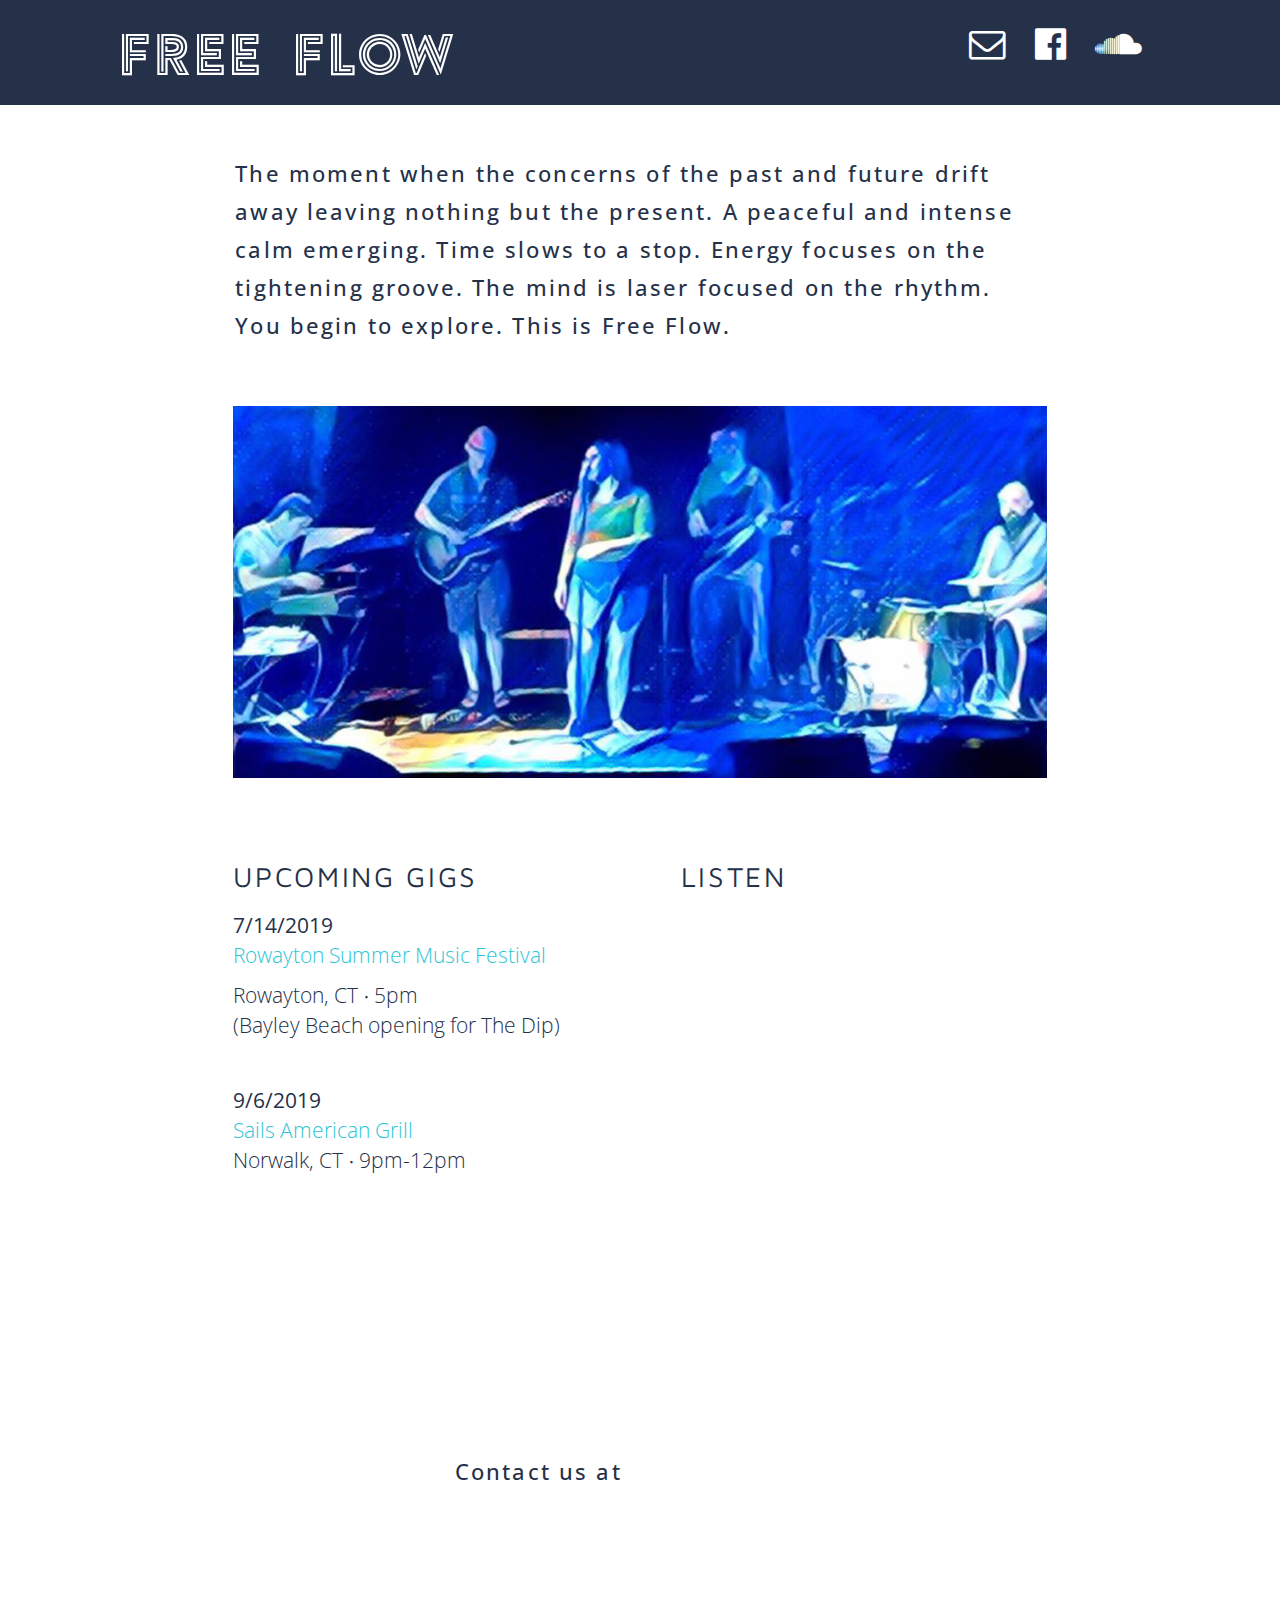
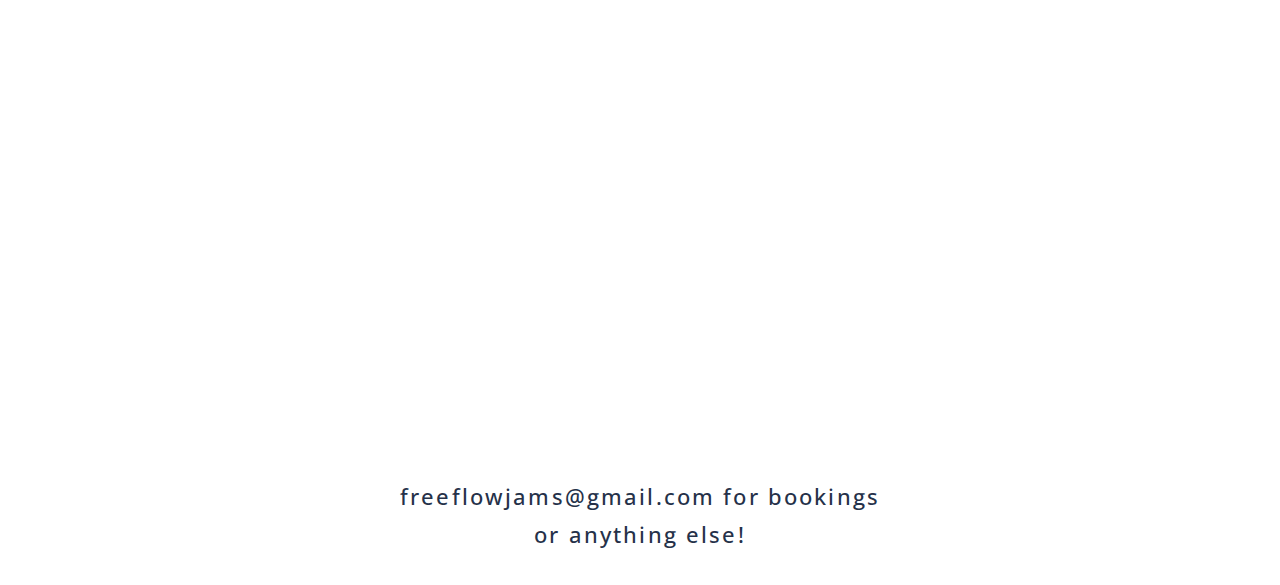
==== index.html @ c9c31d60 "Update index.html" ====
<!DOCTYPE html>
 <html>
     <head>
        <meta charset="UTF-8">
         <link href="https://fonts.googleapis.com/css?family=Maven+Pro:400,500,700|Open+Sans:300,300i,400,400i,600|Oregano" rel="stylesheet">
         <link href="https://fonts.googleapis.com/css?family=Handlee" rel="stylesheet">

       <link href="https://fonts.googleapis.com/css?family=Exo+2:400,600,700,800|Exo:400,800,800i" rel="stylesheet">
         <link rel="stylesheet" type="text/css" href="styles/normalize.css">
<!--
         <link rel="stylesheet" type="text/css" href="styles/main.css">
-->      
        
         
         <link rel="stylesheet" href="styles/font-awesome.css">
          <link rel="stylesheet" type="text/css" href="styles/landing.css">
         <title>Free Flow - Jazz-Funk</title>
         <meta name="viewport" content="width=device-width, initial-scale=1"> 
         <!-- Bootstrap -->
        <link href = "styles/bootstrap.min.css" rel = "stylesheet">
         <!-- <style>
             /* FIXING BOOTSTRAP HOVER LI STYLE    */
            .nav .navbar-social > a {
                padding:0;
            }
            .nav>li>a:hover, .nav>li>a:focus {
                background-color: transparent;
            }
             .nav>li>a {
               
                 padding: 16px 16px;
             }
             .navbar-nav {
                margin: 7.5px -15px;
                margin-left: auto;
                margin-right: auto;
                float: none;
                width: 552px;
             }
             .dropdown-menu{
                width: 20%;
            }
            .footer a, .footer a:hover, upcoming-gigs li p a, upcoming-gigs li p a:hover{
                color: #253149;
            }
             @media (min-width: 400px){
                 .navbar-nav>li>a {
                    padding-top: 14px;
                    padding-bottom: 14px;
                }
            }
             @media (min-width: 601px){
                .navbar-right {
                    float: none!important;
                    width: 552px;
                    margin: auto;
                } 
             }
             @media (max-width: 600px){
                .navbar-right {
                    float: none!important;
                    width: 150px;
                    margin: auto;
                } 
             }
         </style> -->
     </head>
     <body class="landing">
         <div class = "container-fluid background">
          
           <div class = "row buffer blue-background">
           
              <div class = "col-sm-12 col-md-10 col-lg-10 col-md-offset-1 col-lg-offset-1 fixed-nav">
                  <div class="logo-container">
                      <div class="logo">
                          <h1>Free Flow</h1>
                      </div>
                    
                  </div>
   <!--                <div class="read-more-wrapper">
                            <a href="case-studies/tasty-trucks.html"><div class="button">Read More</div></a> 
                  </div> -->
                  <div class="newsletter"><a href=""><div class="button">Newsletter?</div></a>
                  </div>
                  <div class="social-links">
                     <a href="/newsletter.html" target="_blank" title="Newsletter Signup"><i class="fa fa-envelope-o fa-lg"></i></a>
                    <a href="https://www.facebook.com/freeflowfunk/" target="_blank" title="Free Flow on Facebook"><i class="fa fa-facebook-official fa-lg"></i></a>
                    <a href="https://soundcloud.com/freeflowfunk" target="_blank" title="Free Flow on Soundcloud.  Click and Listen!"><i class="fa fa-soundcloud fa-lg"></i></a>
                  </div>
                 <!--  <nav class="navbar">
                  <div class="responsive-menu-1">
                            <ul class="nav navbar-nav navbar-right">                                                        
                                <li><a href="about.html" class="navbar-link">About</a></li>
                        
                            </ul>

                      
                  </div>
                  </nav> -->
                
              </div>
            </div>
              <div class = "col-sm-12 col-md-10 col-lg-10 col-md-offset-1 fixed-nav">
                  <div class="intro-text">
                      The moment when the concerns of the past and future drift away leaving nothing but the present. A peaceful and intense calm emerging. Time slows to a stop. Energy focuses on the tightening groove. The mind is laser focused on the rhythm. You begin to explore. This is Free Flow.
                   </div>
                  
           
                 <!--  <div class="mobile-nav-2">
                         <i class="fa fa-bars bars-2" aria-hidden="true"></i>
                         

                         <div class="responsive-menu-2">
                            <ul>
                                <li><a href="services.html" class="navbar-link">Portfolio</a></li>
                                <li><a href="services.html" class="navbar-link">Toolbox</a></li>
                                <li><a href="services.html" class="navbar-link">About</a></li>
                                <li><a href="../assets/rob-grabowski-resume.pdf" class="navbar-link">Resume</a></li>
                                <li><a href="services.html" class="navbar-link">Contact</a></li>    
                            </ul>
                         </div>
                    </div>
                </div> -->
           
              <div class = "col-sm-12 col-md-10 col-lg-10 col-md-offset-1 col-lg-offset-1">
                  
                   <div class="case-study free-flow-background">
                      
                  
                      <img id="" src="assets/background-image2.png" alt="Free Flow Image" />         
                    </div>  
                  
                   <div class="case-study tone-control">
                    <div class="tone-control-text-wrapper upcoming-gigs">
                          <h2>Upcoming gigs</h2>
                          <ul>
                     
                              


                                                    
                            
                            <!--  <li><span class="date">7/14/2018</span> <p><a href="https://www.flinderslane-nyc.com/location/stamford/">Flinders Lane</a><br />Stamford, CT &#8729; 9pm-11pm</p></li> -->
                              
                           <li><span class="date">7/14/2019</span><p><a href="https://www.rowaytoncurrents.com/?page_id=23764">Rowayton Summer Music Festival
</a></p><p>Rowayton, CT &#8729; 5pm<br />(Bayley Beach opening for The Dip)</p><br />
                            </li> 
                           
                           <li><span class="date">9/6/2019</span> <p><a href="http://sailsbarandgrill.com">Sails American Grill</a><br />Norwalk, CT &#8729; 9pm-12pm</p></li>
                            
                            
                            
                            
                            
                          </ul>
                         
                      </div>   
                      
                      <div class="tone-control-text-wrapper follow-us">
                        <!--<h2>Follow</h2>
                         <ul>
                          <li><p>Follow us on <a href="https://www.facebook.com/freeflowfunk/" target="_blank">Facebook</a></p></li>
                          <li>
                        </ul> -->
                          <h2>Listen</h2>
                          <p><iframe width="100%" height="350" scrolling="no" frameborder="no" src="https://w.soundcloud.com/player/?url=https%3A//api.soundcloud.com/playlists/202542788&amp;color=253149&amp;auto_play=false&amp;hide_related=false&amp;show_comments=true&amp;show_user=true&amp;show_reposts=false"></iframe></p>
                         <!--  <li> <p>Watch us on Youtube</p></li> -->
                        
                        
                        
                   <div class="case-study tone-control">    
                      </div>
                        <iframe width="560" height="315" src="https://www.youtube.com/embed/9T-o65VsxTg" frameborder="0" allow="accelerometer; autoplay; encrypted-media; gyroscope; picture-in-picture" allowfullscreen></iframe>
                      <div>
                    </div>  
                    </div>
                    </div>
               
               
 
                  
                  <div class="footer">
                      <div class="intro-text">
                           Contact us at <a href="mailto:freeflowjams@gmail.com" class="navbar-link">freeflowjams@gmail.com</a> for bookings or anything else!
                       </div>

  <!--                   <nav class="navbar">
                    
                        <div class="links-container">
                            
                          

                             <a href="https://www.facebook.com/pg/freeflowfunk/" class="navbar-link">Facebook</a>
                             <a href="http://soundcloud.com/freeflowfunk" class="navbar-link">Soundcloud</a>
                            
                        </div>
                    
                    </nav>
                             -->   
                 </div>
                  
              </div>
           </div>

           

        </div>
<!--
         <div class = "container-fluid background">
   
           <div class = "row buffer">
              
              <div class = "col-sm-6 col-lg-9 col-lg-offset-3 hero-right">
                  
                   
                    <div class="intro-text">
                       
                   </div>
              </div>
           </div>
           
        </div>
-->
         
        
        <script src="https://code.jquery.com/jquery-2.1.3.min.js"></script>
        
        <script type="text/javascript">
            jQuery(function($){
                     $( '.bars-1' ).click(function(){
                     $('.responsive-menu').slideToggle(600);
                     })
                     
                     $( '.bars-2' ).click(function(){
                     $('.responsive-menu-2').slideToggle(600);
                     })
                     $(document).ready(function() {
                        // run test on initial page load
                        checkSize();

                        // run test on resize of the window
                        $(window).resize(checkSize);
                    });

                    //Function to the css rule
                    function checkSize(){
//                        console.log('here1');
                        if ($(".tasty-trucks-text-wrapper").css("text-align") == "center" ){
//                            console.log('here2');
                            $('#tasty-img').insertBefore('#tasty-text-wrapper');
                            $('#eyestylist-img').insertBefore('#eyestylist-text-wrapper');
                        }
                    }
                    
                    $('ul.nav li.dropdown').hover(function() {
                        

//                        $('.dropdown-menu').stop(true, true).delay(200).fadeIn(500);
//                    }, function() {
//                         
//                      $('.dropdown-menu').stop(true, true).delay(200).fadeOut(500);
                    });
                })
        </script>
        
        <style>
            .dropdown-menu{
                width: 20%;
                border-radius: 0;
                margin-right: 20%;
            }
            
         </style>
     </body>
 </html>
---- styles/landing.css ----
@font-face {
  font-family: 'Argon';
  src: url('../fonts/Argon.otf') format('opentype');
}
body{
    height: auto;
    min-height: 100% !important;
    
}
.landing{
    font-family: 'Open Sans', sans-serif;
    font-weight: 400;
    color: #253149;
}

li{
    list-style-type: none;
    padding-bottom: 5px;
    font-size: 1.5em;
    
}
li p{
    font-weight: 300;
}
li a, li a:hover{
    color: #2DC5D6;
    text-decoration: none;
}
ul{
    padding-left: 0;
}
.footer a, .footer a:hover, upcoming-gigs li p a, upcoming-gigs li p a:hover{
    color: #253149;
}
.container-fluid.background{
    background-color: #ffffff;
    z-index: 1;
}
.logo{
   /*font-family: 'Exo 2', sans-serif;*/
   font-family: 'Argon','Exo 2', sans-serif;
   
    cursor: pointer;
}
.logo-container{
    float: left;
}
.blue-background{
    background-color: #253149;
}

.logo h1{
    font-size: 4.2em;
/*    text-shadow: 1px 1px 0 #767471;*/
    letter-spacing: 4.84px;
/*    -webkit-text-stroke: 1px #E3E3E3;*/
     /*font-family: 'Exo 2', sans-serif;*/
      font-family: 'Argon','Exo 2', sans-serif;
     font-weight: 300;
/*
     font-family: 'Handlee', cursive;
     font-family: 'Bungee Inline', cursive;
     font-family: 'Titan One', cursive;
     
*/
   -webkit-text-fill-color: ##E3E3E3; /* Will override color (regardless of order) */
   color: #fff;
}
.logo h1.a{
    font-size: 5.2em;
/*    text-shadow: 1px 1px 0 #767471;*/
    letter-spacing: -3.16px;
/*    -webkit-text-stroke: 1px #E3E3E3;*/
    font-family: 'Oregano', cursive;
/*   -webkit-text-fill-color: ##E3E3E3;  Will override color (regardless of order) */
   
}


/*
 rg: 
border: 1px solid #E3E3E3;
font-family: Oregano-Regular;
font-size: 72px;
color: #253149;
letter-spacing: -3.16px;
text-shadow: 1px 1px 0 #767471;
*/

.buffer {
    padding-bottom: 10px; 
}
.landing h2{
    font-family: 'Maven Pro', sans-serif;
    font-size: 2em;
    text-transform: uppercase;
    letter-spacing: 2.66px;
    font-weight: 400;
}

.case-study h2{
    font-family: 'Maven Pro', sans-serif;
    font-size: 2em;
    text-transform: uppercase;
    letter-spacing: 2.66px;
    font-weight: 400;
    padding-bottom: 2%;
}
.case-study{
/*
    border: 1px;
    border-style: solid;
    border-width: 4px;
    border-color: rgba(37,49,73, .25);
*/
    width: 100%;
    min-height: 400px;
    padding-top: 5%;
    margin: auto;
    margin-top: 20px;
    margin-bottom: 10%;
    height: 100%;
    
}
.case-study.tasty-trucks{
    margin-top: 0;
}
.case-study img, .view-other-studies img{
    height: auto;
    width: 70%;
    display: inline-block;
    float: left;
/*  margin-left: 40px;
   margin-right: 40px;*/
/*
    border-color: #979797 !important;
    border-width: 6px;
    border-style: solid;
*/
}
.free-flow-background {
    margin-bottom: 0;
}
.free-flow-background img{
    width: 100%;
}
.case-study.tone-control{
    height: 100%;
    margin-bottom: 20%;
  
}
.case-study.tone-control img{
    height: auto;
/*    width: 70%;*/
    display: inline-block;
}
.tasty-trucks img, .eyestylist img{
    border-color: #7D1311 !important;
    float: right;
    height: auto;
    width: 70%;
}
.eyestylist img{
    float: right;
}
.eyestylist{
/*
    padding-top: 0;
    margin-top: 0;
*/
}
.tasty-trucks-text-wrapper, .eyestylist-text-wrapper{
    float: left;
    width: 30%;
    padding-top: 10%;
}
.eyestylist-text-wrapper{
    display: inline-block;
    float: left;
    width: 25%;
}
.tone-control-text-wrapper, .winery-text-wrapper {
    display: inline-block;
    
    width: 100%;
    margin: auto;
}
.upcoming-gigs{
    width: 45%;
    margin: auto;
    text-align: left;
    padding-top: 2%;
}
.follow-us{
    float: right;
    width: 45%;
    margin: auto;
    text-align: left;
    padding-top: 2%;
    
}
.tone-control img{
    border-color: #FFE8D1 !important;
}
.fandistro img{
    border-color: #57585B !important;
}
.case-study h3{
    width: 90%;
    font-weight: 300;
    letter-spacing: 1.37px;
    line-height: 1.5;
    font-size: 1.5em;
}
.footer .intro-text{
    padding-bottom: 5%;
}
.newsletter .button, .intro-text .lets-chat{
    background-color: #2DC5D6;
    border: none;
    color: #ffffff;
    padding: 10px 10px;
    text-align: center;
    text-decoration: none;
    text-transform: uppercase;
    display: inline-block;
    font-size: 1em;
    margin: 4px 2px;
    cursor: pointer;
    font-family: 'Open Sans', sans-serif;
    font-weight: 400;
    letter-spacing: 1px;
    max-width: 150px;
    width: 100%;
    
}
.intro-text .lets-chat{
    margin-top: 0;
    margin-bottom: 50px;
}
.case-study .button a, .intro-text .lets-chat a{
    color: #ffffff;
    text-decoration: none;
}
.mobile-nav-2{
    display: none;
}
.intro-text{
    color: #253149;
    font-family: 'Open Sans', sans-serif;
    font-weight: 500;
    padding-top: 50px;
    letter-spacing: 2.14px;
    line-height: 1.7;
    font-size: 1.6em;
    width: 80%;
    margin: auto;
}
.newsletter-text{
    text-align: center;
}
.newsletter-text p{
    padding-bottom: 5%;
}
.newsletter-text label{
    color: #253149;
    font-weight: 500;
}
.newsletter-text .button{
    background-color: #2DC5D6;
    color: #fff;
    border: none;
}
.responsive-menu-1{
    padding-top: 2%;
    color: #253149;
    float: right;
    width: auto;
    
}

/* BEGIN BUTTON EFFECTS */

.responsive-menu-1 li:after{
  backface-visibility: hidden;
  border: 1px solid rgba(37,49,73,0);
  bottom: 0px;
  content: " ";
  display: block;
  margin: 0 auto;
  position: relative;
  transition: all 280ms ease-in-out;
  width: 0;
}

.responsive-menu-1 li:hover:after{
  backface-visibility: hidden;
  border-color: rgba(37,49,73,1);
  transition: width 350ms ease-in-out;
  width: 80%;
/*    border: 1px solid rgba(246,219,175,1);*/
/*    box-shadow: 1px 1px 1px rgba(246,219,175,1);*/
}

.responsive-menu-1 li:hover:before {
  bottom: auto;
  top: 0;
  width: 80%;
}
.newsletter{
    float: left;
    padding-left: 20%;
    padding-top: 4%;
    display: none;
}
.social-links{
    float: right;
    width: 210px;
    padding-top: 3%;
}
.social-links i{
    padding-right: 2%;
    font-size: 2.6em;
    padding-left: 10%;
}
.social-links a, .social-links a:hover, .newsletter a, .newsletter a:hover{
    color: #fff;
    cursor: pointer;
}
/* END BUTTON EFFECTS */

ul.nav li:hover { 
    color: #fff !important; 
}
nav > li > a:hover{
    background-color:#fff;
}
.responsive-menu-1 li{
    float: left;
/*    padding-left: 5%;*/
    font-size: 1.4em;
}

/* BEGIN SECONDARY PAGE NAVIGATION */
.responsive-menu-secondary{
    padding-top: 20px;
    color: #253149;
}
.responsive-menu-secondary li a, .responsive-menu-secondary li a:hover{
    color: #253149;
    font-family: 'Maven Pro', sans-serif;
    letter-spacing: 1.06px;
    text-decoration: none;
}
/* END SECONDARY PAGE NAVIGATION */

.responsive-menu-1 li a, .responsive-menu-1 li a:hover{
    color: #253149;
    font-family: 'Maven Pro', sans-serif;
    letter-spacing: 1.06px;
    text-decoration: none;
    font-size: 1.2em;
    
}
.responsive-menu-1 a, .responsive-menu-1 a:hover{
    color: #253149;
    font-family: 'Maven Pro', sans-serif;
    letter-spacing: 1.6px;
    text-decoration: none;
    font-size: 1.7em;
    padding: 14px 16px;
    text-transform: uppercase;
    font-weight: 300;
    
}
.case-study.winery img{
    border-color: #7F4C48 !important;
}

.winery{
/*
    padding-top: 10%;
    padding-bottom: 10%;
*/
    }
.footer {
    color: #253149;
    font-family: 'Open Sans', sans-serif;
    font-weight: 300;
/*    padding-top: 50px;*/
    letter-spacing: 2.14px;
    line-height: 1.5;
    width: 95%;
    margin: auto;
    padding-left: 10%;
    padding-right: 10%;
    padding-top: 5%;
    text-align: center;
    
        
}
.wines .footer{
    width: 95%;
}

.links-container a, .links-container a:hover, .links-container a:visited{
/*    padding-right: 20px;*/
    text-decoration: none;
    font-size: 1em;
    color: #253149;
    font-weight: 400;
}

.links-container a:after{
    content: '  \2219 ';
    
}
.links-container a:last-child:after {
content: '';
}
.footer .intro-text:nth-child(2){
    padding-top: 20px;
}


@media (max-width: 1200px ){
    .logo {
        text-align: center;
    }
    .logo-container{
        float: none;
    }
    .responsive-menu-secondary{
        text-align: center;
    }
    .responsive-menu-1{
        text-align: center;
        padding-top: 5%;
        width: 100%;
    }
    .intro-text{
        text-align: left;
        width: 70%;
        margin: auto;
    }
    .footer .intro-text{
        text-align: center;
        width: 100%;
       
    }
    .intro-content{
        margin: auto;
    }
    .social-links{
        float: none;
        margin: auto;
        padding-bottom: 5%;

    }
    .upcoming-gigs{
        padding-bottom: 5%;
    }
    .case-study {
        text-align: center;
/*        margin-bottom: 0;*/
        min-height: 200px;
    }
    .case-study img{
       margin-bottom: 10%;
       float: none;
       margin-left: 5%;
       margin-right: 5%;
        width: 80%;
    }
    .case-study.tone-control{
/*        margin-bottom: 10%;*/
    }
    .case-study{
        margin-bottom: 0;
        margin-top: 0;
        padding-top: 10%;
    }
    .case-study.tone-control{
        margin-bottom: 5%;
    }
/*
    .case-study.tone-control img{
        width: 60%;     
    }
    .tasty-trucks img, .eyestylist img{
        width: 60%;
    }
*/
    .tasty-trucks-text-wrapper, .tone-control-text-wrapper, .eyestylist-text-wrapper, .winery-text-wrapper  {
        padding-top: 0;
        width: 100%;
        float: none;
    }
    .case-study h2{
        text-align: center;
        padding-bottom: 5%;
        margin: auto;
    }
    .case-study h3{
        margin: auto;
        font-size: 1.3em;
        text-align: center;
         width: 70%;
    }
    .read-more-wrapper{
        margin-bottom: 10%;
    }
    .footer{
        
        line-height: 2;
    }
}
@media (max-width: 1024px ){
    .tasty-trucks img, .eyestylist img, .tone-control img, .winery img {
        width: 80%;
    }
}
@media (max-width: 768px ){
    .responsive-menu-1{
        width: 100%;
    }
    .tasty-trucks img, .eyestylist img, .tone-control img, .winery img {
        width: 80%;
    }
    .case-study{
        padding-top: 10%;
        padding-bottom: 10%;
        margin-bottom: 0;
    }
    .case-study.tone-control{
        margin-bottom: 0;
    }
    .case-study.tasty-trucks{
        padding-top: 20%;
/*        padding-bottom: 0;*/
    }
    .case-study h3{
        width: 80%;
    }
    .tasty-trucks-text-wrapper  {
        padding-top: 0;
        width: 100%;
        float: none;
    }
    .eyestylist-text-wrapper{
        padding-top: 0;
        width: 100%;
    }
    .tone-control-text-wrapper{
        width: 100%;
    }
    .eyestylist{
/*        padding-top: 0;*/
    } 
    .winery{
/*
        padding-top: 0;
        padding-bottom: 10%;
*/
    }
}

@media (max-width: 600px ){
    .responsive-menu-1 li{
        float: none;
    }
}
@media (max-width: 1400px ){
    .responsive-menu-1{
        padding-top: 3%;
    }
}
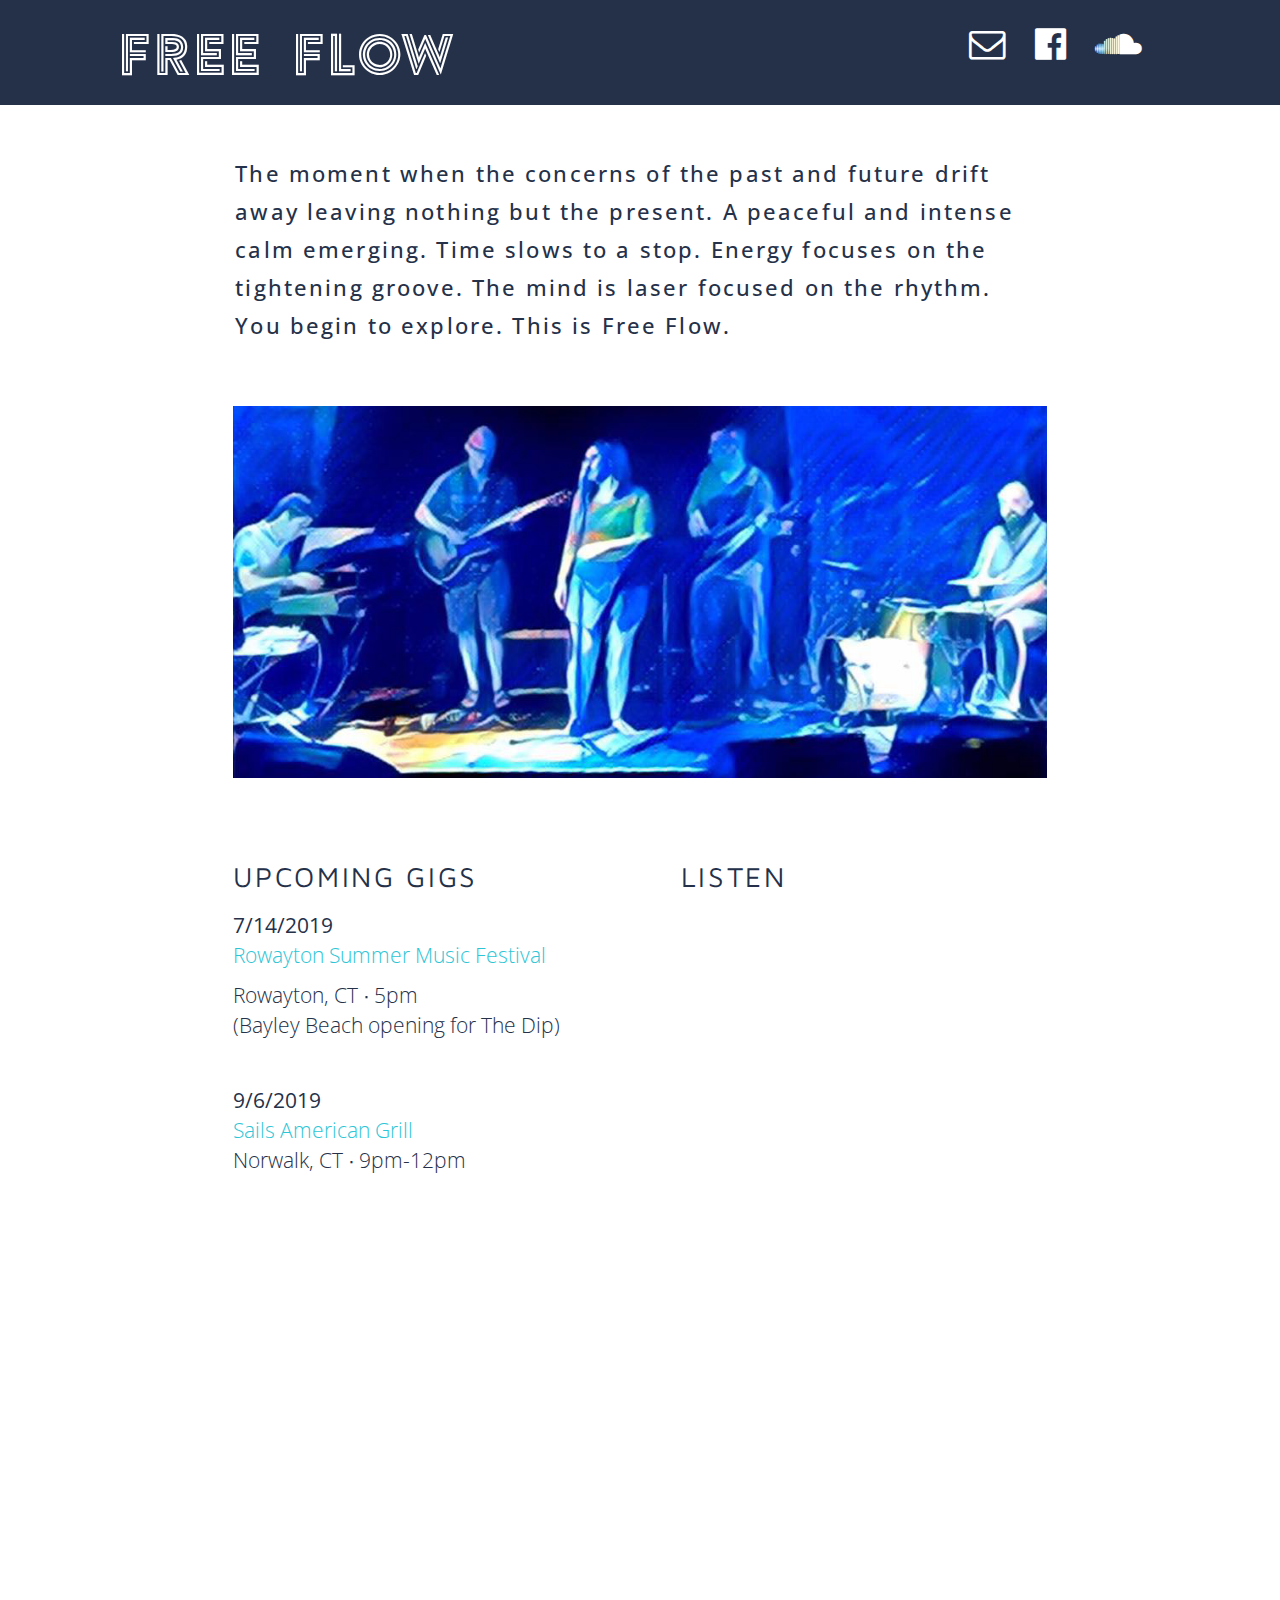
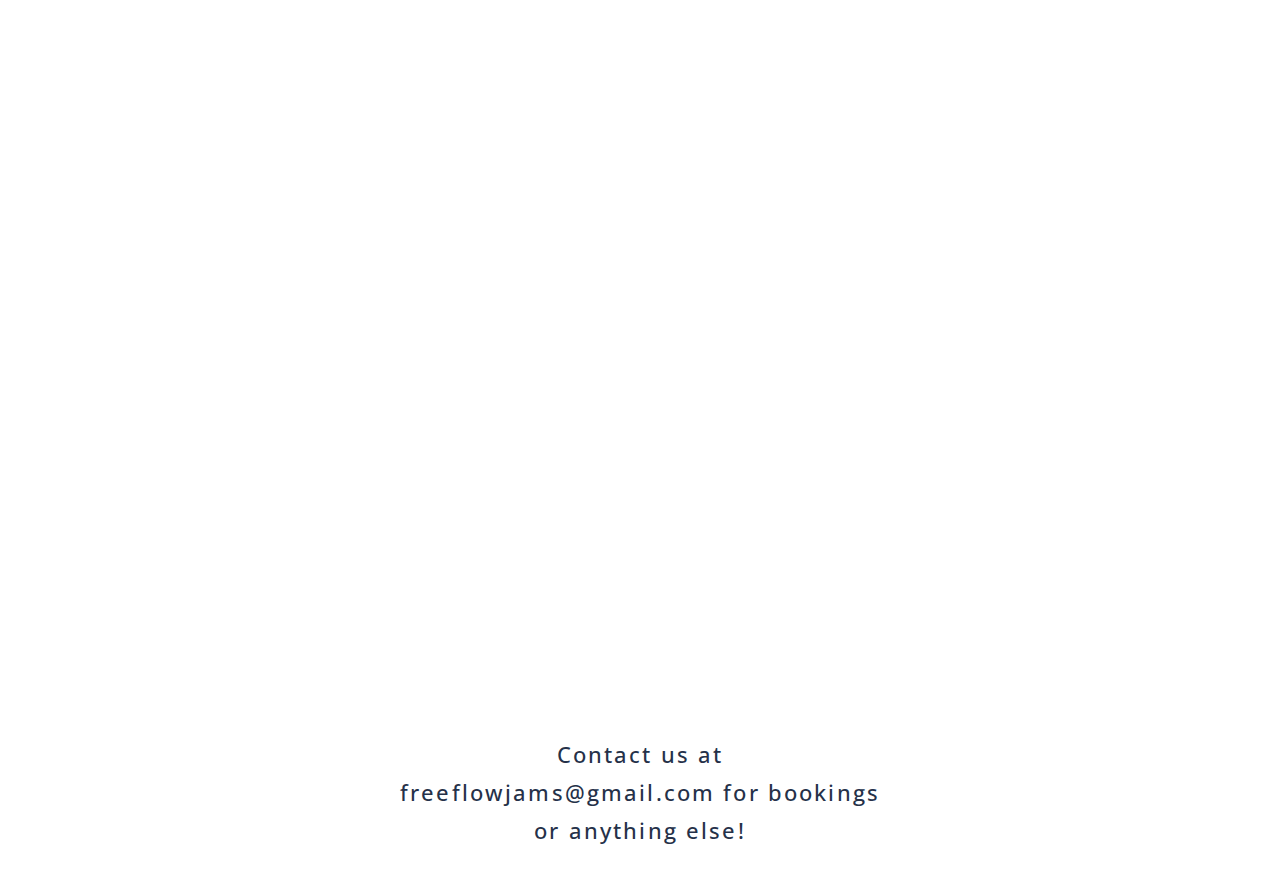
==== commit 9289b50f: "Update index.html" ====
--- a/index.html
+++ b/index.html
@@ -166,15 +166,15 @@
                           <p><iframe width="100%" height="350" scrolling="no" frameborder="no" src="https://w.soundcloud.com/player/?url=https%3A//api.soundcloud.com/playlists/202542788&amp;color=253149&amp;auto_play=false&amp;hide_related=false&amp;show_comments=true&amp;show_user=true&amp;show_reposts=false"></iframe></p>
                          <!--  <li> <p>Watch us on Youtube</p></li> -->
                         
-                        
-                        
+                     </div>    
+                   </div>     
                    <div class="case-study tone-control">    
                       </div>
                         <iframe width="560" height="315" src="https://www.youtube.com/embed/9T-o65VsxTg" frameborder="0" allow="accelerometer; autoplay; encrypted-media; gyroscope; picture-in-picture" allowfullscreen></iframe>
                       <div>
-                    </div>  
-                    </div>
-                    </div>
+                   </div>  
+                 
+              
                
                
  
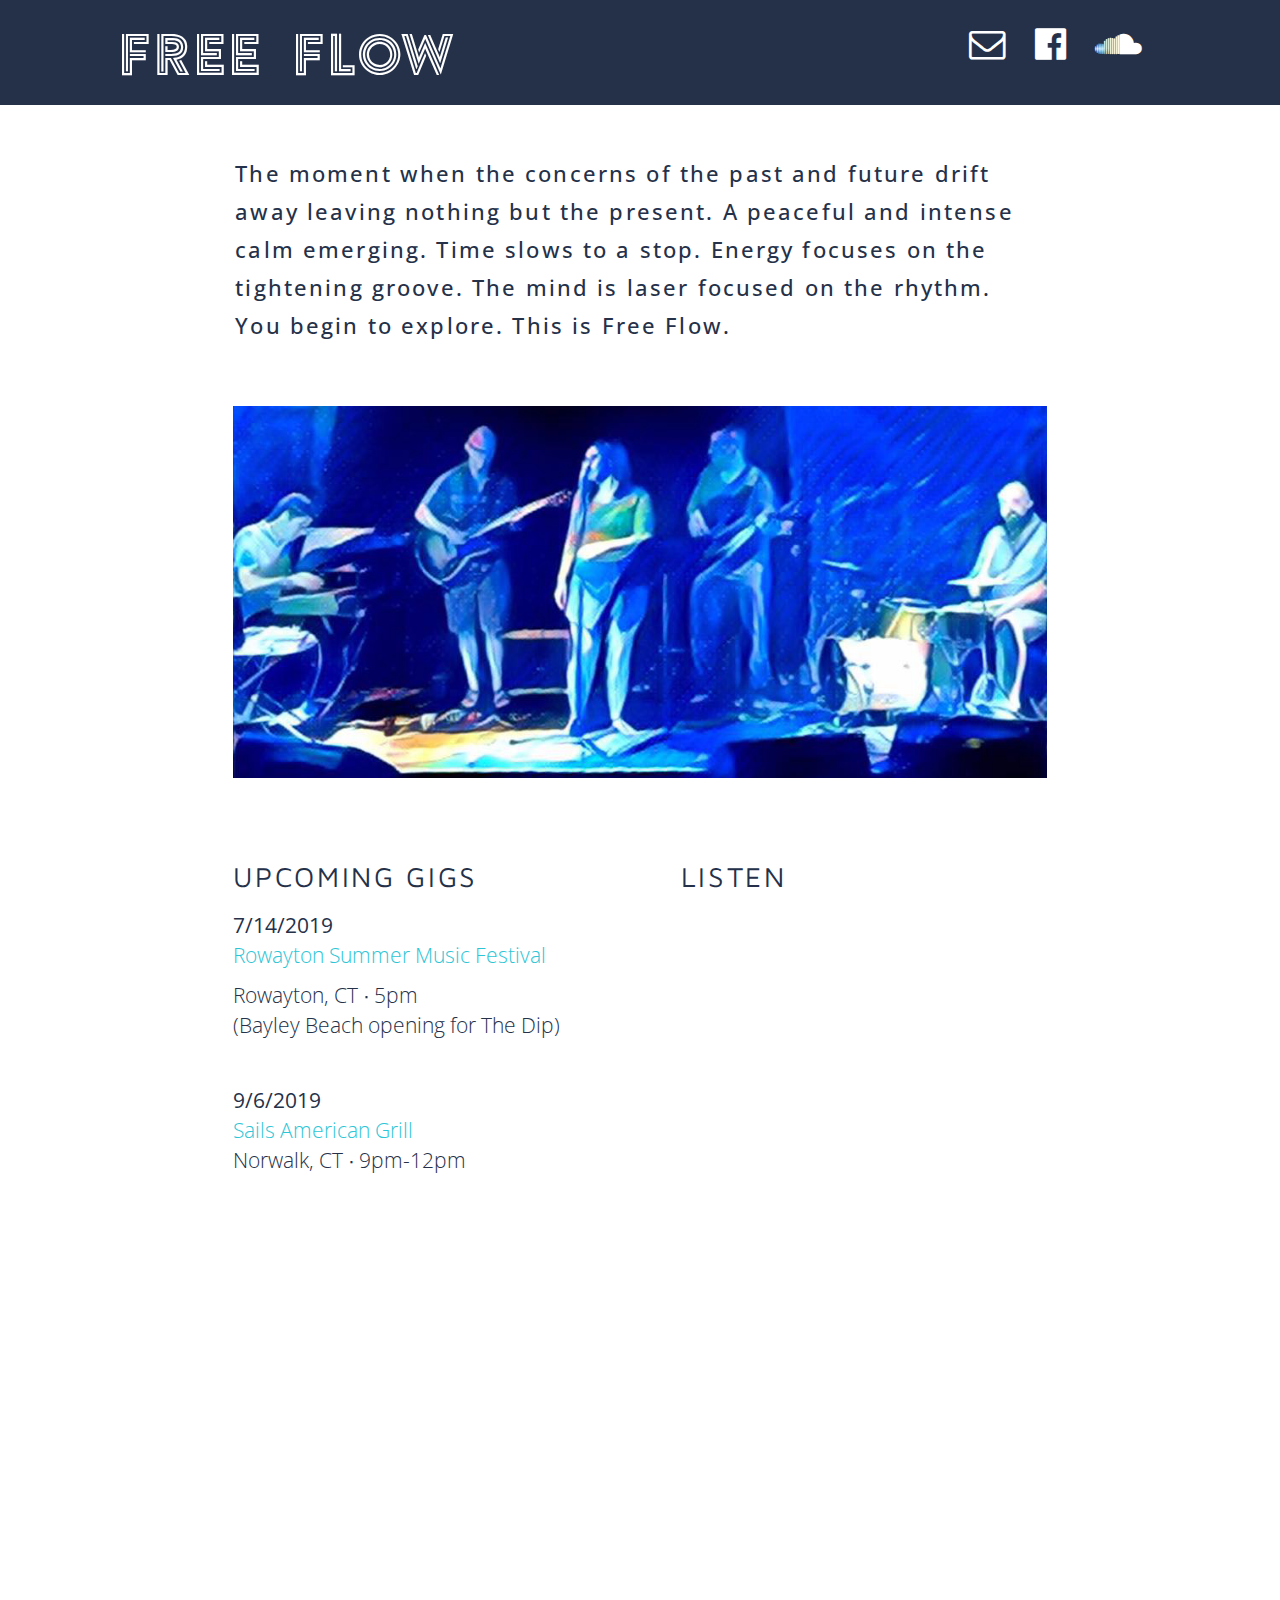
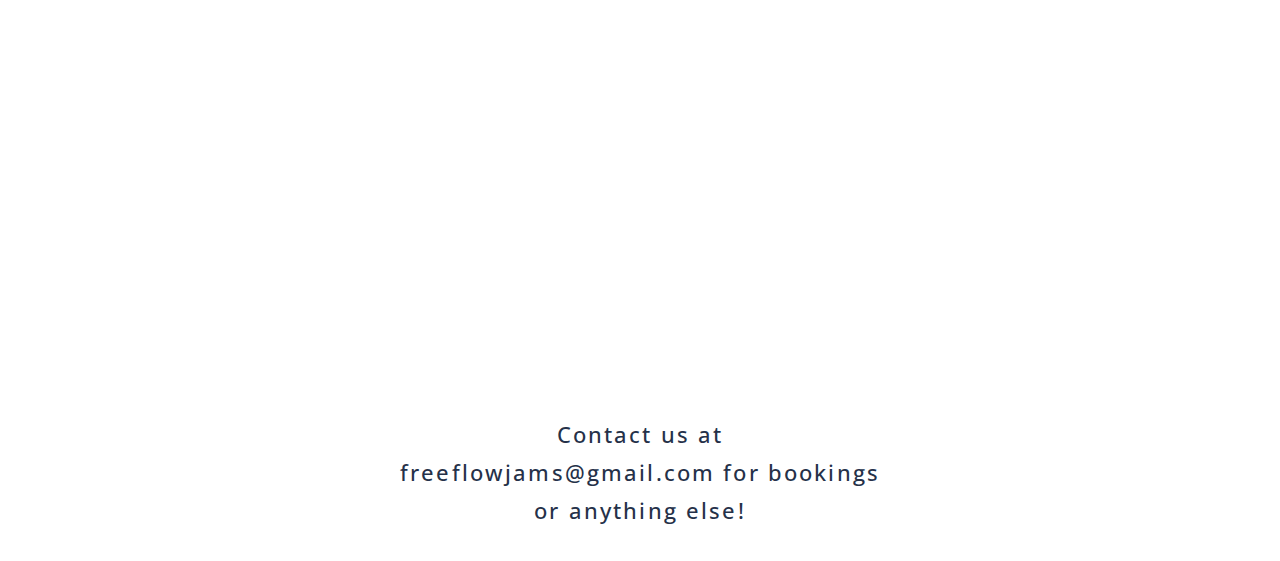
==== commit 55ab2d1b: "Update index.html" ====
--- a/index.html
+++ b/index.html
@@ -169,9 +169,9 @@
                      </div>    
                    </div>     
                    <div class="case-study tone-control">    
-                      </div>
+                      
                         <iframe width="560" height="315" src="https://www.youtube.com/embed/9T-o65VsxTg" frameborder="0" allow="accelerometer; autoplay; encrypted-media; gyroscope; picture-in-picture" allowfullscreen></iframe>
-                      <div>
+                      
                    </div>  
                  
               
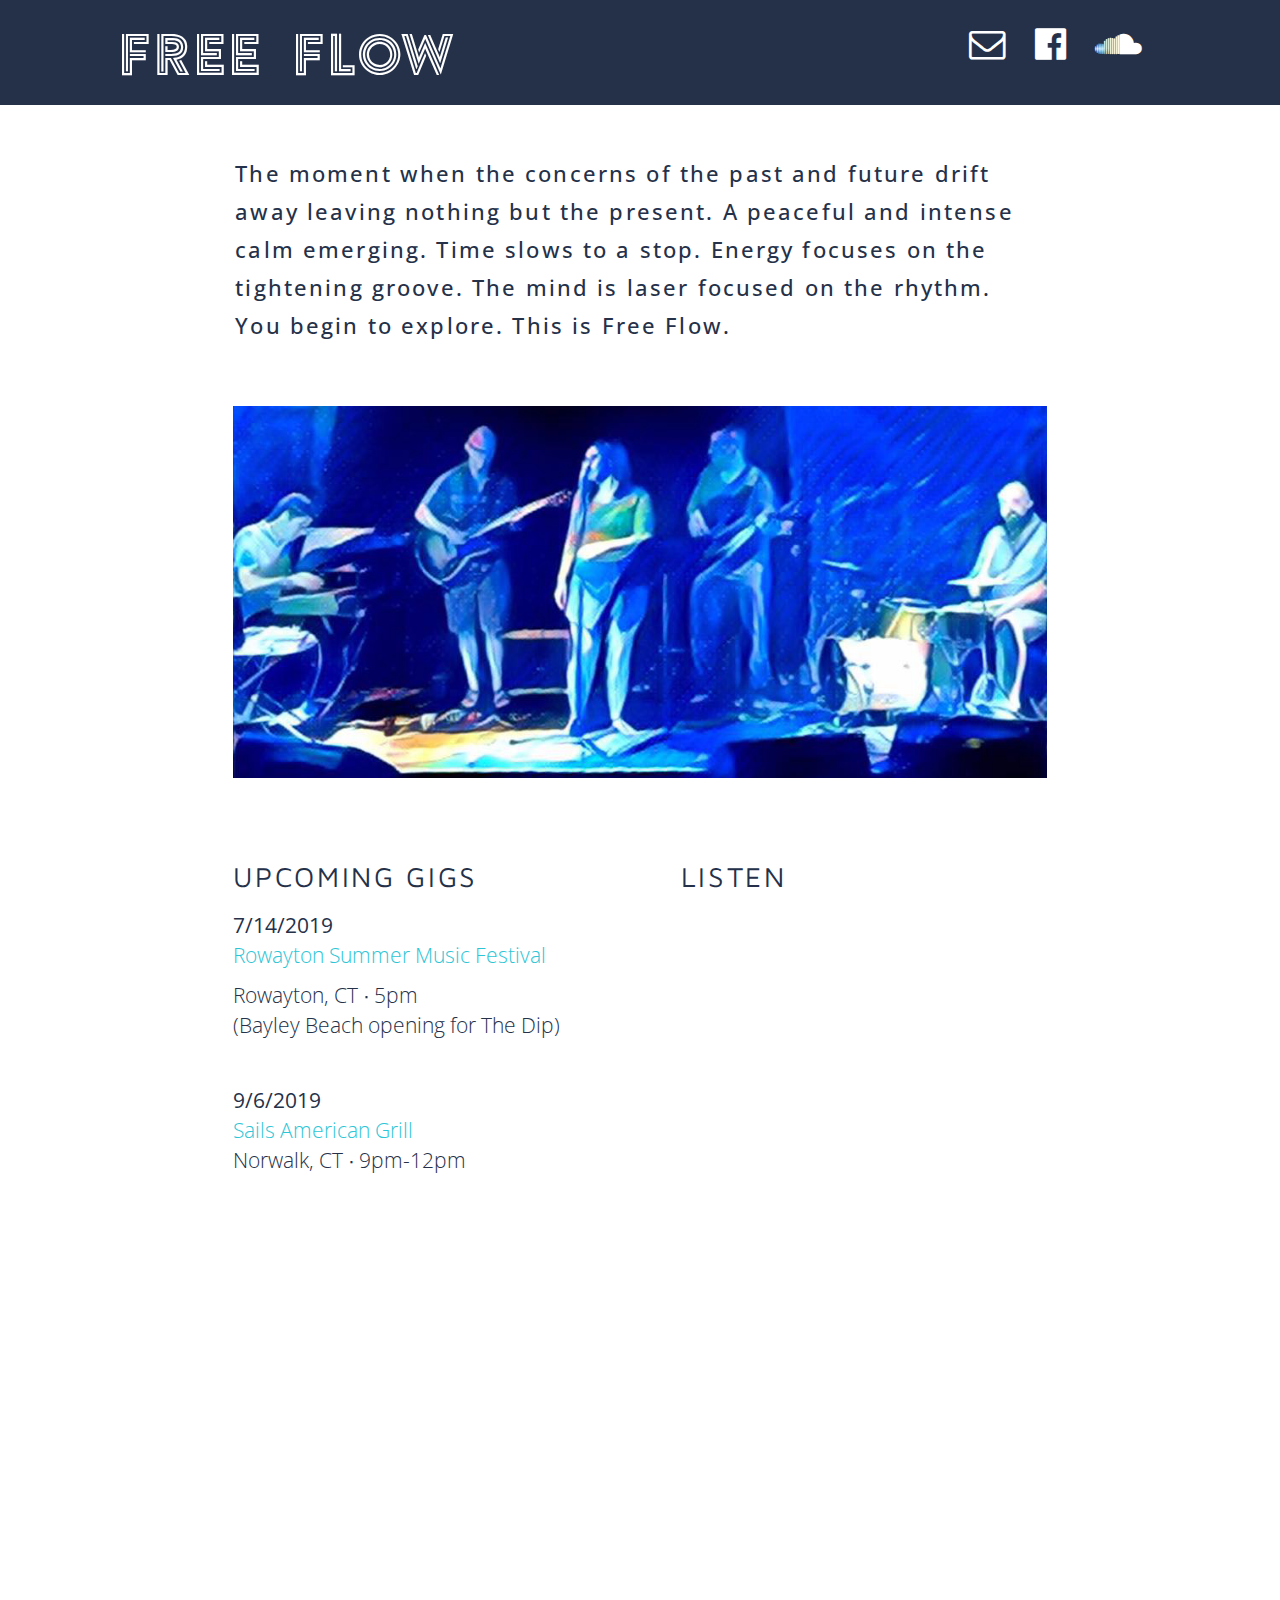
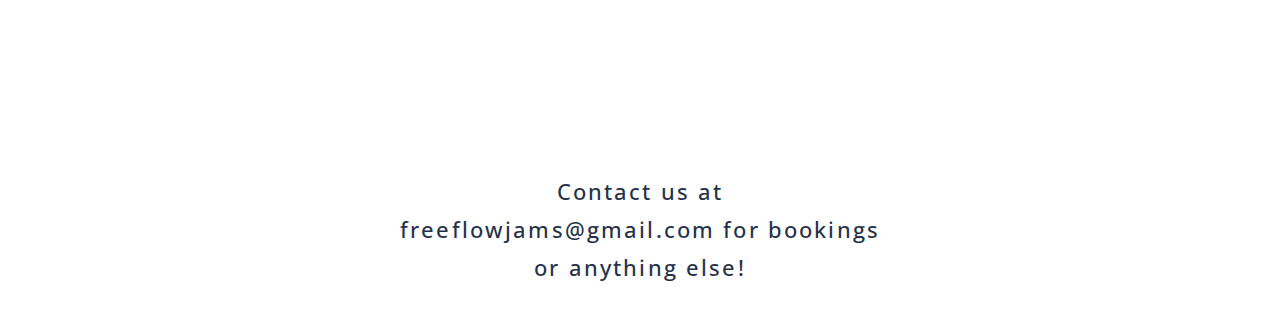
==== commit c56f3645: "Update index.html" ====
--- a/index.html
+++ b/index.html
@@ -168,11 +168,11 @@
                         
                      </div>    
                    </div>     
-                   <div class="case-study tone-control">    
+               
                       
                         <iframe width="560" height="315" src="https://www.youtube.com/embed/9T-o65VsxTg" frameborder="0" allow="accelerometer; autoplay; encrypted-media; gyroscope; picture-in-picture" allowfullscreen></iframe>
                       
-                   </div>  
+               
                  
               
                
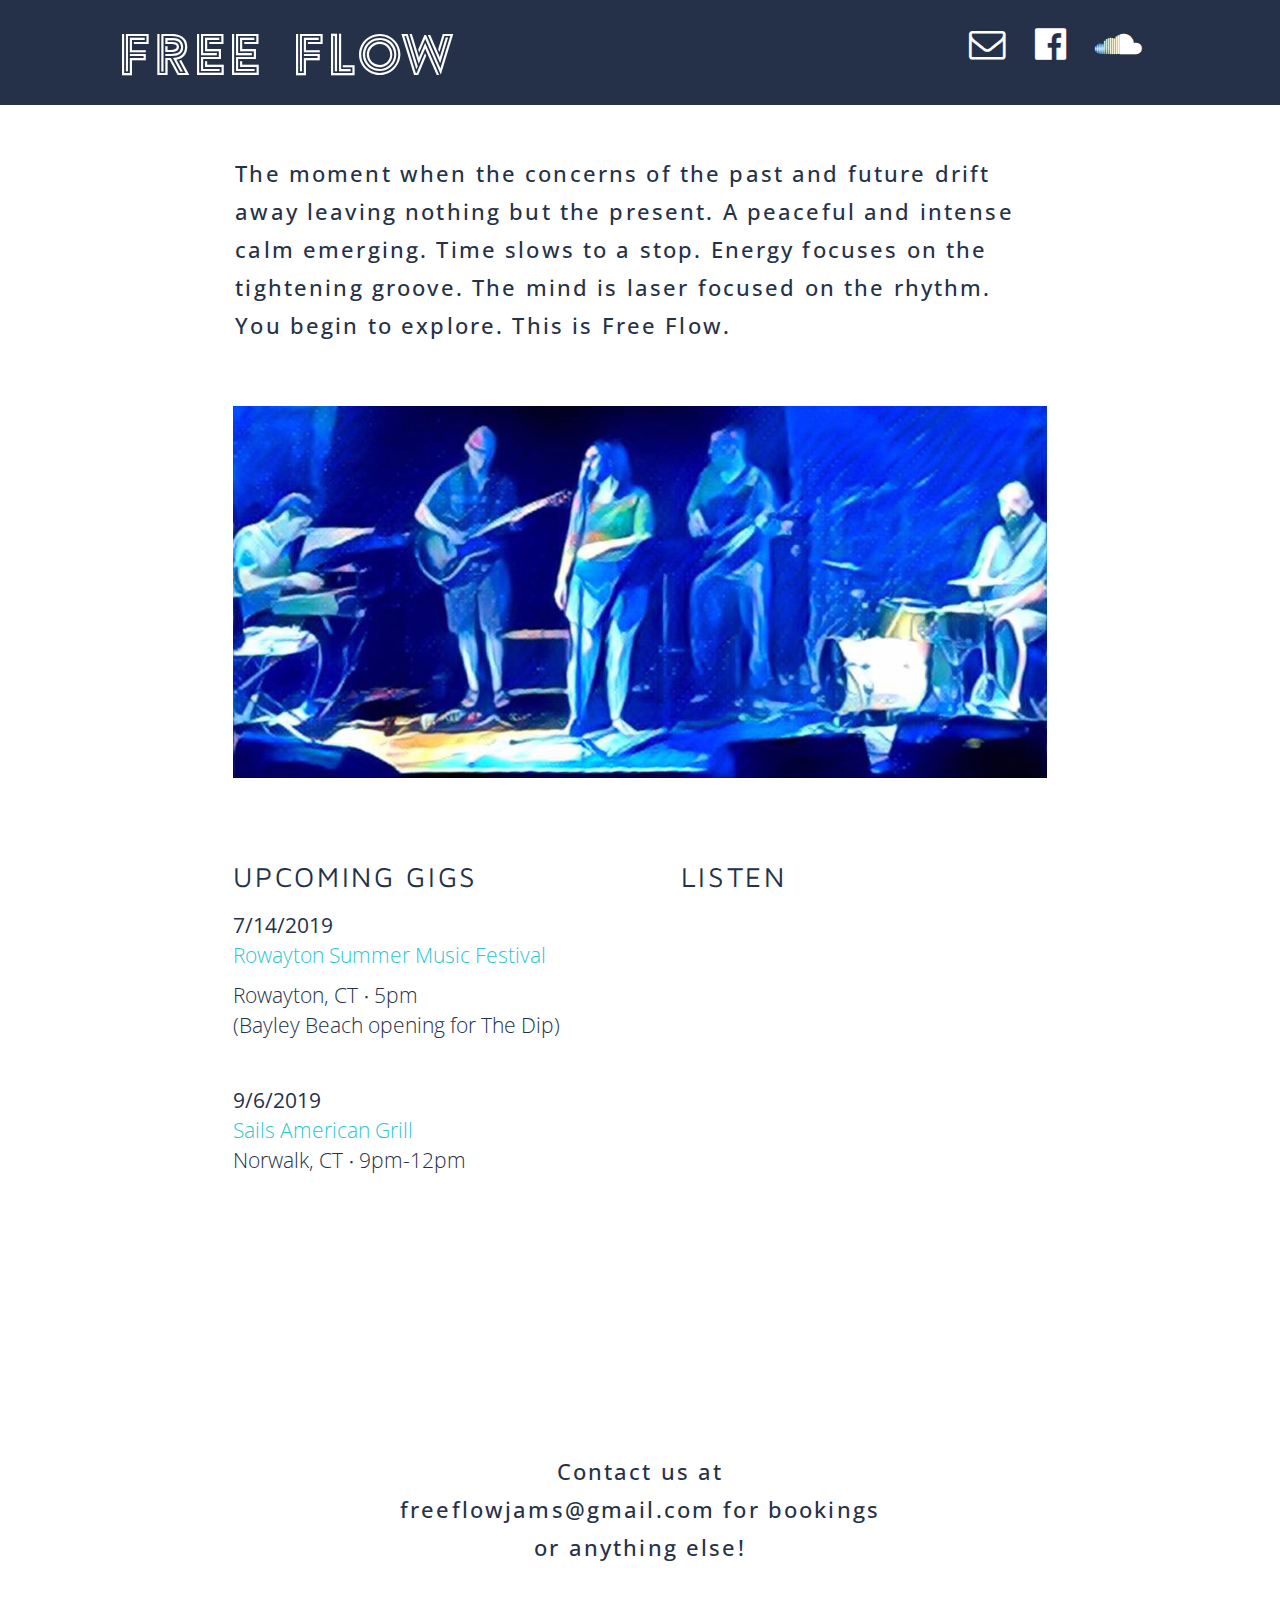
==== commit c52c8584: "Update index.html" ====
--- a/index.html
+++ b/index.html
@@ -169,9 +169,9 @@
                      </div>    
                    </div>     
                
-                      
+                      <div style="margin-left: 20%;margin-right: 20%;margin-bottom: 5%;>
                         <iframe width="560" height="315" src="https://www.youtube.com/embed/9T-o65VsxTg" frameborder="0" allow="accelerometer; autoplay; encrypted-media; gyroscope; picture-in-picture" allowfullscreen></iframe>
-                      
+                    </div>
                
                  
               
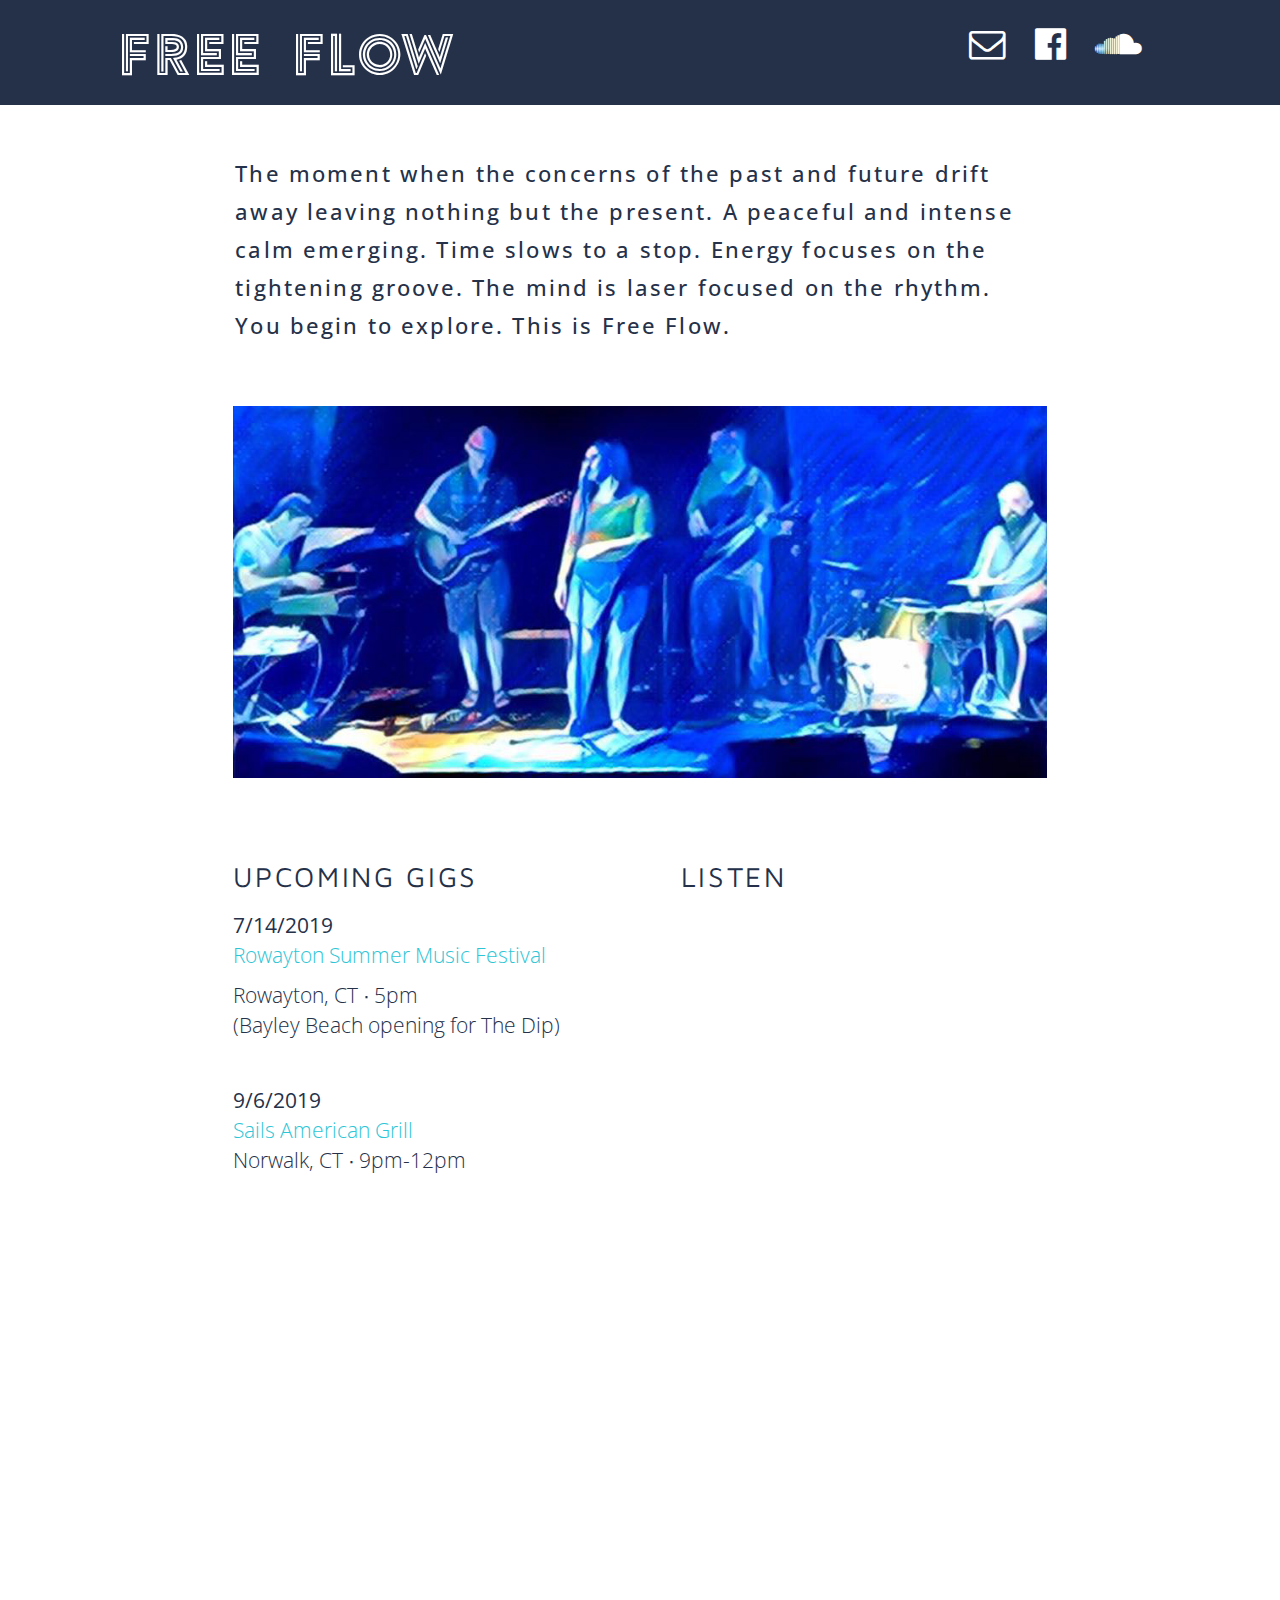
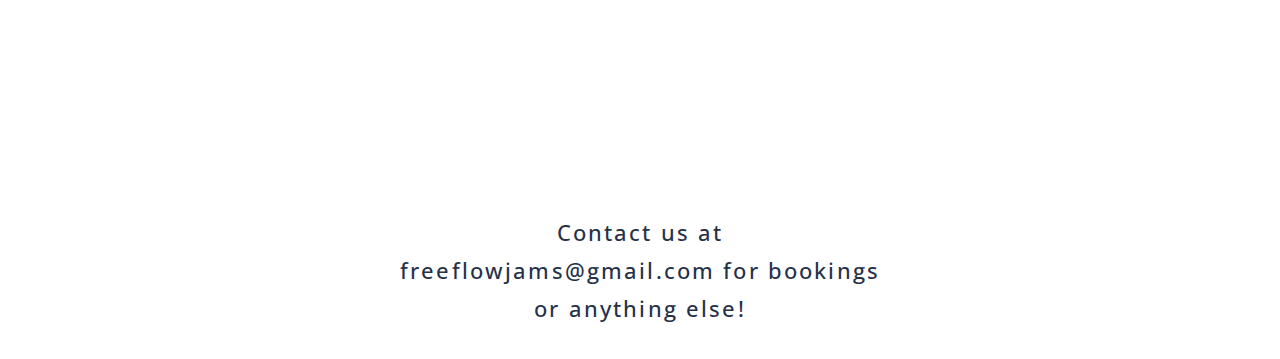
==== commit 801e7fe9: "Update index.html" ====
--- a/index.html
+++ b/index.html
@@ -169,7 +169,7 @@
                      </div>    
                    </div>     
                
-                      <div style="margin-left: 20%;margin-right: 20%;margin-bottom: 5%;>
+                      <div style="margin-left: 20%; margin-right: 20%; margin-bottom:5%;">
                         <iframe width="560" height="315" src="https://www.youtube.com/embed/9T-o65VsxTg" frameborder="0" allow="accelerometer; autoplay; encrypted-media; gyroscope; picture-in-picture" allowfullscreen></iframe>
                     </div>
                
